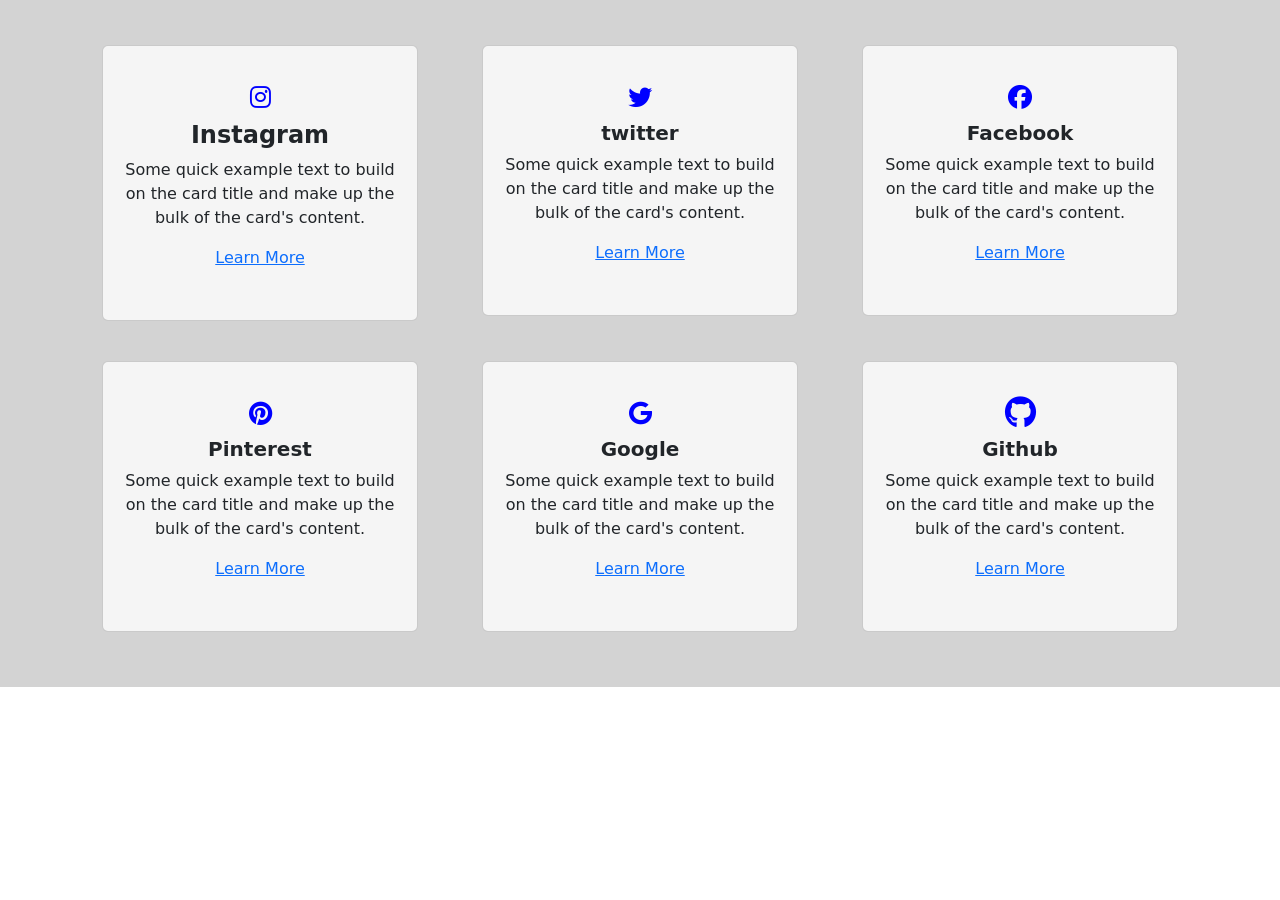
==== index.html @ 3731dfc5 "Update and rename task.html to index.html" ====
<!DOCTYPE html>
<html lang="en">
  <head>
    <meta charset="UTF-8" />
    <meta name="viewport" content="width=device-width, initial-scale=1.0" />
    <title>Document</title>
    <link
      href="https://cdn.jsdelivr.net/npm/bootstrap@5.0.2/dist/css/bootstrap.min.css"
      rel="stylesheet"
      integrity="sha384-EVSTQN3/azprG1Anm3QDgpJLIm9Nao0Yz1ztcQTwFspd3yD65VohhpuuCOmLASjC"
      crossorigin="anonymous"
    />
    <link
      rel="stylesheet"
      href="https://cdnjs.cloudflare.com/ajax/libs/font-awesome/6.5.1/css/all.min.css"
      integrity="sha512-DTOQO9RWCH3ppGqcWaEA1BIZOC6xxalwEsw9c2QQeAIftl+Vegovlnee1c9QX4TctnWMn13TZye+giMm8e2LwA=="
      crossorigin="anonymous"
      referrerpolicy="no-referrer"
    />
    <link rel="stylesheet" href="./style.css">
  </head>
  <body>
    <div class="box">
    <div class="container">
        <div class="row">
            <div class="col-4">
                <div class="card" >
                      <i
                        class="fa-brands fa-instagram fa-xl "
                        style="color: blue"
                      ></i>
                      <br>
                      <h4 class="card-title fw-bolder align-items-center">Instagram</h4>
                      <p class="card-text">
                        Some quick example text to build on the card title and make up the
                        bulk of the card's content.
                      </p>
                      <a href="#" class="card-link align-items-center">Learn More</a>
                    </div>
                  </div>
                  <div class="col-4">
                    <div class="card"  >
                          <i
                            class="fa-brands fa-twitter fa-xl "
                            style="color: blue"
                          ></i>
                          <br>
                          <h5 class="card-title fw-bolder align-items-center">twitter</h5>
                          <p class="card-text">
                            Some quick example text to build on the card title and make up the
                            bulk of the card's content.
                          </p>
                          <a href="#" class="card-link align-items-center">Learn More</a>
                        </div>
                      </div>
                      <div class="col-4">
                        <div class="card" >
                              <i
                                class="fa-brands fa-facebook fa-xl"
                                style="color: blue"
                              ></i>
                              <br>
                              <h5 class="card-title fw-bolder ">Facebook</h5>
                              <p class="card-text">
                                Some quick example text to build on the card title and make up the
                                bulk of the card's content.
                              </p>
                              <a href="#" class="card-link align-items-center">Learn More</a>
                            </div>
                          </div>
                          <div class="col-4">
                            <div class="card" >
                                  <i
                                    class="fa-brands fa-pinterest fa-xl "
                                    style="color: blue"
                                  ></i>
                                  <br>
                                  <h5 class="card-title fw-bolder align-items-center">Pinterest</h5>
                                  <p class="card-text">
                                    Some quick example text to build on the card title and make up the
                                    bulk of the card's content.
                                  </p>
                                  <a href="#" class="card-link align-items-center">Learn More</a>
                                </div>
                              </div>
                              <div class="col-4">
                                <div class="card" >
                                      <i
                                        class="fa-brands fa-google fa-xl "
                                        style="color: blue"
                                      ></i>
                                      <br>
                                      <h5 class="card-title fw-bolder align-items-center">Google</h5>
                                      <p class="card-text">
                                        Some quick example text to build on the card title and make up the
                                        bulk of the card's content.
                                      </p>
                                      <a href="#" class="card-link align-items-center">Learn More</a>
                                    </div>
                                  </div>
                                  <div class="col-4">
                                    <div class="card" >
                                          <i
                                            class="fa-brands fa-github fa-2xl align-items-center"
                                            style="color: blue"
                                          ></i>
                                          <br>
                                          <h5 class="card-title fw-bolder align-items-center">Github</h5>
                                          <p class="card-text">
                                            Some quick example text to build on the card title and make up the
                                            bulk of the card's content.
                                          </p>
                                          <a href="#" class="card-link align-items-center">Learn More</a>
                                        </div>
                                      </div>
            </div>
        </div>
        </div>
        </body>
      
    <script
      src="https://cdn.jsdelivr.net/npm/@popperjs/core@2.9.2/dist/umd/popper.min.js"
      integrity="sha384-IQsoLXl5PILFhosVNubq5LC7Qb9DXgDA9i+tQ8Zj3iwWAwPtgFTxbJ8NT4GN1R8p"
      crossorigin="anonymous"
    ></script>
    <script
      src="https://cdn.jsdelivr.net/npm/bootstrap@5.0.2/dist/js/bootstrap.min.js"
      integrity="sha384-cVKIPhGWiC2Al4u+LWgxfKTRIcfu0JTxR+EQDz/bgldoEyl4H0zUF0QKbrJ0EcQF"
      crossorigin="anonymous"
    ></script>
  </body>
</html>
---- style.css ----
@import url('https://fonts.googleapis.com/css2?family=Afacad:wght@400;500;700&family=Poppins:wght@300;400;600;700;800&display=swap');

a{
    text-decoration: underline;
}

.fa{
    color: blue;
}

.box{
    background-color: lightgray;
    padding: 30px 60px;
}

.card{
    background-color: whitesmoke;
    margin: 15px 20px 25px 20px;
    padding: 50px 10px;
    text-align: center;
}
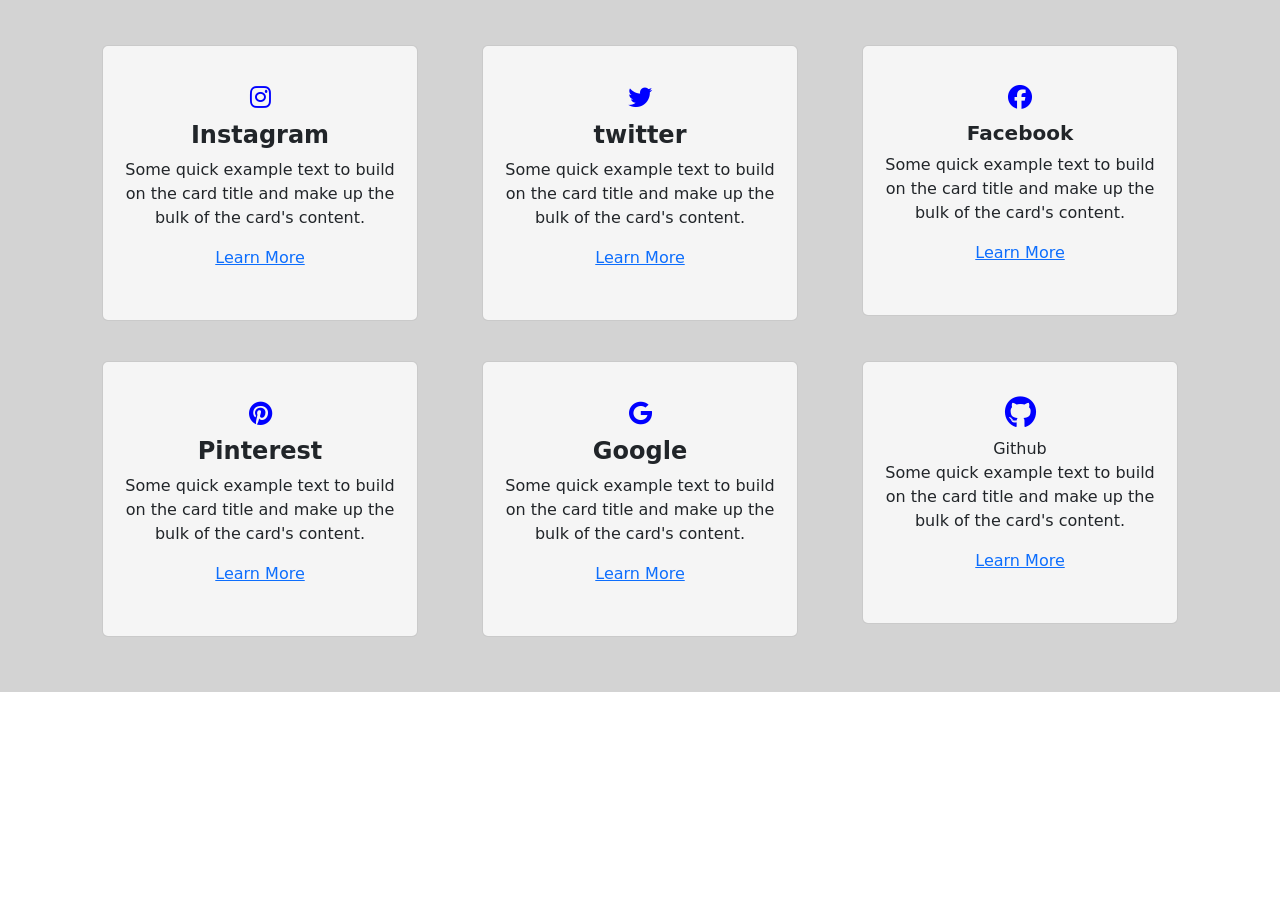
==== commit d36bf144: "Update index.html" ====
--- a/index.html
+++ b/index.html
@@ -23,7 +23,7 @@
     <div class="box">
     <div class="container">
         <div class="row">
-            <div class="col-4">
+            <div class="col-md-4">
                 <div class="card" >
                       <i
                         class="fa-brands fa-instagram fa-xl "
@@ -38,14 +38,14 @@
                       <a href="#" class="card-link align-items-center">Learn More</a>
                     </div>
                   </div>
-                  <div class="col-4">
+                  <div class="col-md-4">
                     <div class="card"  >
                           <i
                             class="fa-brands fa-twitter fa-xl "
                             style="color: blue"
                           ></i>
                           <br>
-                          <h5 class="card-title fw-bolder align-items-center">twitter</h5>
+                          <h4 class="card-title fw-bolder align-items-center">twitter</h4>
                           <p class="card-text">
                             Some quick example text to build on the card title and make up the
                             bulk of the card's content.
@@ -53,7 +53,7 @@
                           <a href="#" class="card-link align-items-center">Learn More</a>
                         </div>
                       </div>
-                      <div class="col-4">
+                      <div class="col-md-4">
                         <div class="card" >
                               <i
                                 class="fa-brands fa-facebook fa-xl"
@@ -68,14 +68,14 @@
                               <a href="#" class="card-link align-items-center">Learn More</a>
                             </div>
                           </div>
-                          <div class="col-4">
+                          <div class="col-md-4">
                             <div class="card" >
                                   <i
                                     class="fa-brands fa-pinterest fa-xl "
                                     style="color: blue"
                                   ></i>
                                   <br>
-                                  <h5 class="card-title fw-bolder align-items-center">Pinterest</h5>
+                                  <h4 class="card-title fw-bolder align-items-center">Pinterest</h4>
                                   <p class="card-text">
                                     Some quick example text to build on the card title and make up the
                                     bulk of the card's content.
@@ -83,14 +83,14 @@
                                   <a href="#" class="card-link align-items-center">Learn More</a>
                                 </div>
                               </div>
-                              <div class="col-4">
+                              <div class="col-md-4">
                                 <div class="card" >
                                       <i
                                         class="fa-brands fa-google fa-xl "
                                         style="color: blue"
                                       ></i>
                                       <br>
-                                      <h5 class="card-title fw-bolder align-items-center">Google</h5>
+                                      <h4 class="card-title fw-bolder align-items-center">Google</h4>
                                       <p class="card-text">
                                         Some quick example text to build on the card title and make up the
                                         bulk of the card's content.
@@ -98,14 +98,14 @@
                                       <a href="#" class="card-link align-items-center">Learn More</a>
                                     </div>
                                   </div>
-                                  <div class="col-4">
+                                  <div class="col-md-4">
                                     <div class="card" >
                                           <i
                                             class="fa-brands fa-github fa-2xl align-items-center"
                                             style="color: blue"
                                           ></i>
                                           <br>
-                                          <h5 class="card-title fw-bolder align-items-center">Github</h5>
+                                          <h4class="card-title fw-bolder align-items-center">Github</h4>
                                           <p class="card-text">
                                             Some quick example text to build on the card title and make up the
                                             bulk of the card's content.
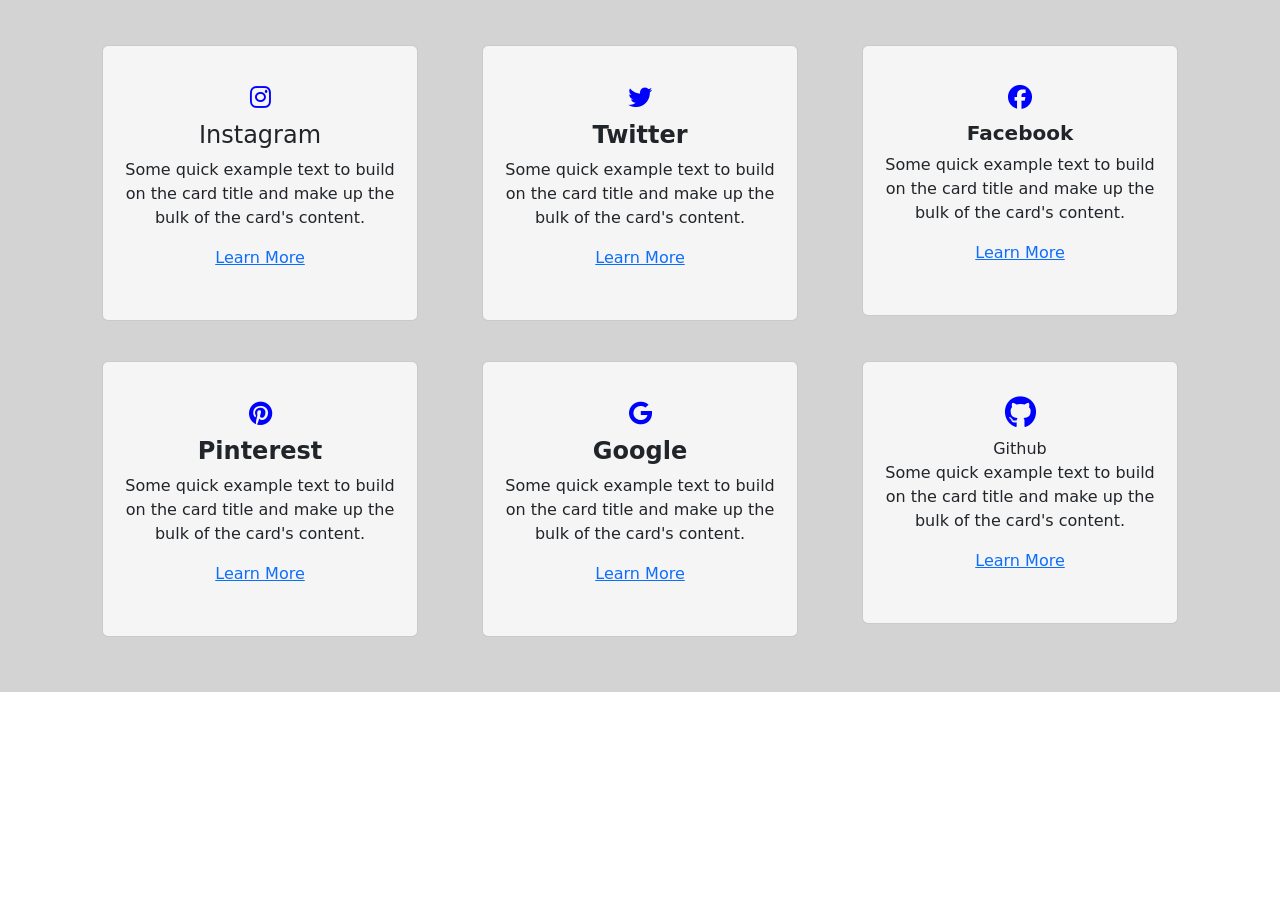
==== commit 9ffb8580: "Update index.html" ====
--- a/index.html
+++ b/index.html
@@ -30,7 +30,7 @@
                         style="color: blue"
                       ></i>
                       <br>
-                      <h4 class="card-title fw-bolder align-items-center">Instagram</h4>
+                      <h4 class="card-title  align-items-center">Instagram</h4>
                       <p class="card-text">
                         Some quick example text to build on the card title and make up the
                         bulk of the card's content.
@@ -45,7 +45,7 @@
                             style="color: blue"
                           ></i>
                           <br>
-                          <h4 class="card-title fw-bolder align-items-center">twitter</h4>
+                          <h4 class="card-title fw-bolder align-items-center">Twitter</h4>
                           <p class="card-text">
                             Some quick example text to build on the card title and make up the
                             bulk of the card's content.
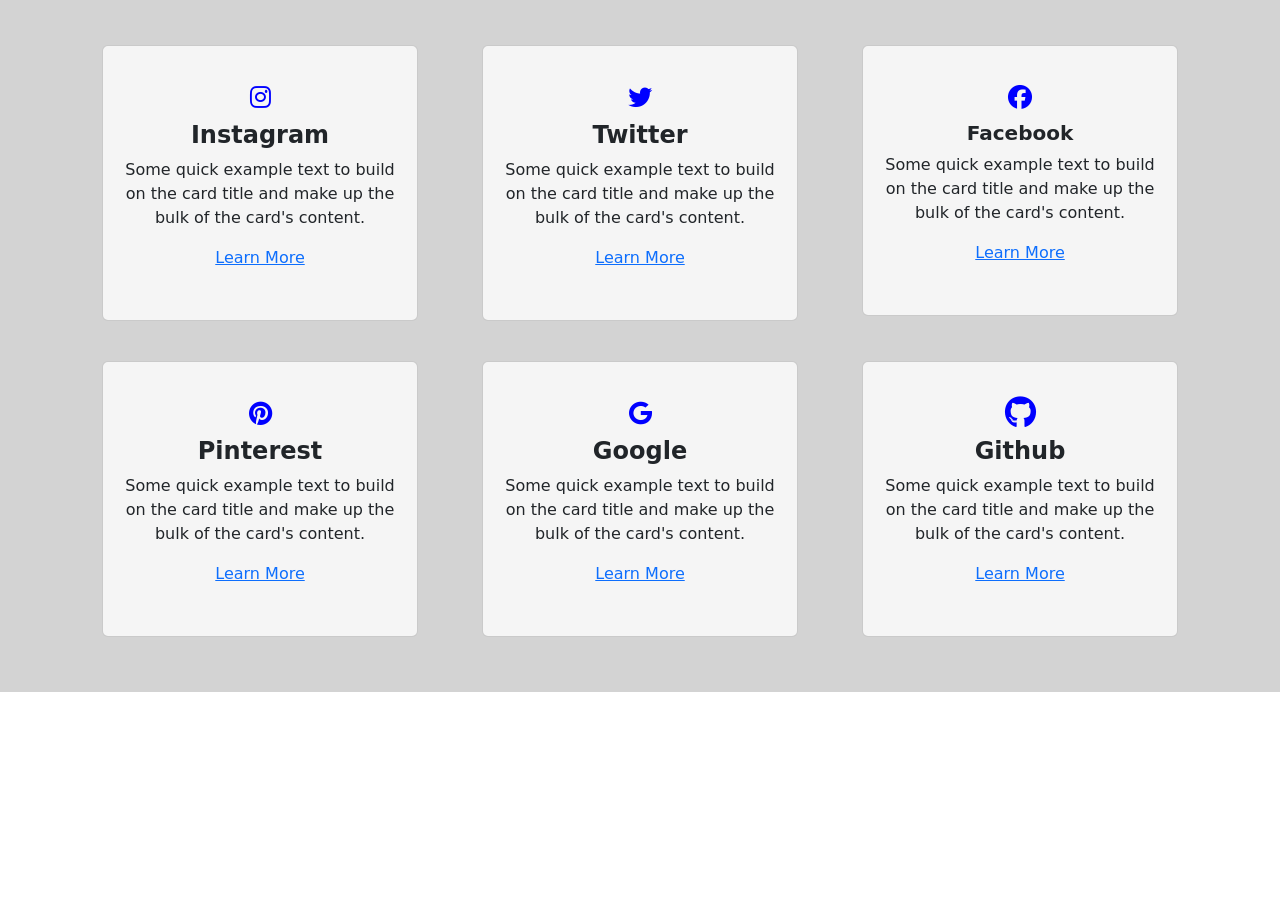
==== commit 8fb97c8e: "Update index.html" ====
--- a/index.html
+++ b/index.html
@@ -30,7 +30,7 @@
                         style="color: blue"
                       ></i>
                       <br>
-                      <h4 class="card-title  align-items-center">Instagram</h4>
+                      <h4 class="card-title  fw-bolder align-items-center">Instagram</h4>
                       <p class="card-text">
                         Some quick example text to build on the card title and make up the
                         bulk of the card's content.
@@ -105,7 +105,7 @@
                                             style="color: blue"
                                           ></i>
                                           <br>
-                                          <h4class="card-title fw-bolder align-items-center">Github</h4>
+                                          <h4 class="card-title fw-bolder align-items-center">Github</h4>
                                           <p class="card-text">
                                             Some quick example text to build on the card title and make up the
                                             bulk of the card's content.
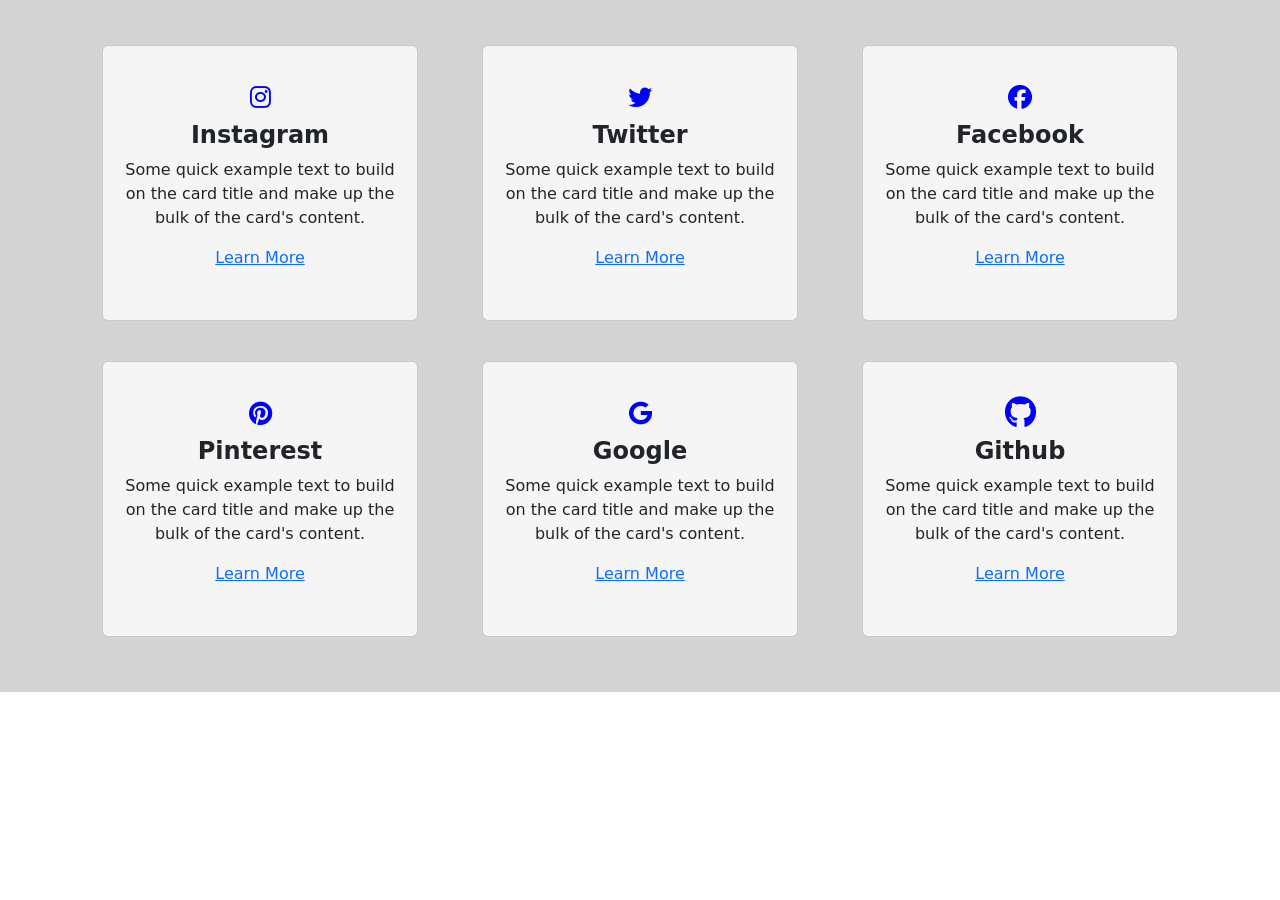
==== commit b51afa82: "Update index.html" ====
--- a/index.html
+++ b/index.html
@@ -60,7 +60,7 @@
                                 style="color: blue"
                               ></i>
                               <br>
-                              <h5 class="card-title fw-bolder ">Facebook</h5>
+                              <h4 class="card-title fw-bolder ">Facebook</h4>
                               <p class="card-text">
                                 Some quick example text to build on the card title and make up the
                                 bulk of the card's content.
